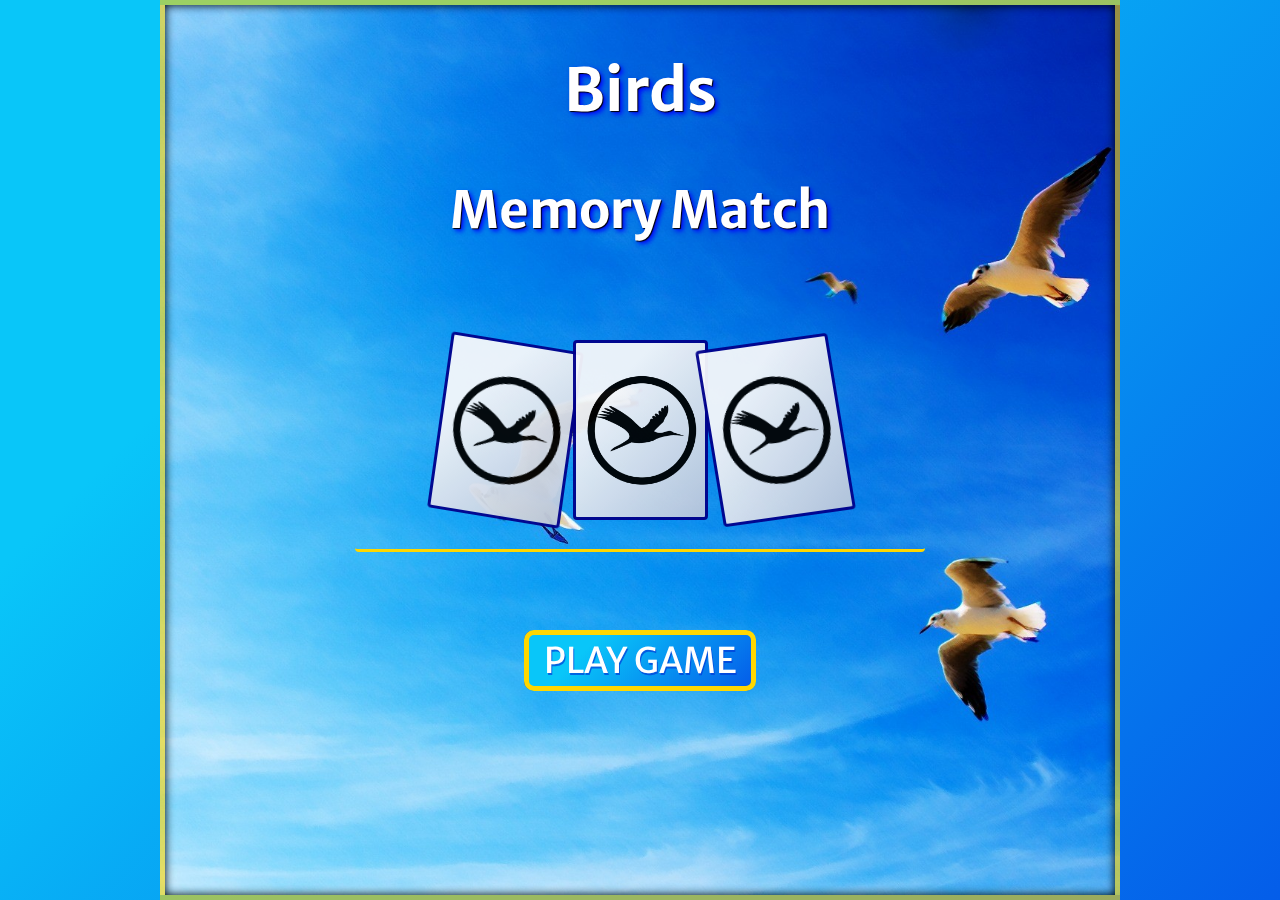
==== index.html @ 899b55b5 "changed font awesome icons for the exit and question icons" ====
<!DOCTYPE html>
<html lang="en" dir="ltr">
  <head>
    <title>Memory Match</title>
    <meta charset="utf-8">
    <meta name="viewport" content="width=device-width, initial-scale=1">
    <link href="https://fonts.googleapis.com/css?family=Anton|Merriweather+Sans|Work+Sans&display=swap" rel="stylesheet">
    <link rel="stylesheet" href="https://cdnjs.cloudflare.com/ajax/libs/font-awesome/4.7.0/css/font-awesome.min.css">
    <link href="https://fonts.googleapis.com/css?family=Open+Sans|Chicle" rel="stylesheet">
    <link rel="stylesheet" href="style.css">
    <script src="https://ajax.googleapis.com/ajax/libs/jquery/3.3.1/jquery.min.js"></script>
    <script src="cards.js"></script>
    <script src="stats.js"></script>
    <script src="game.js"></script>
    <script src="oop.js"></script>
  </head>
  <body>

    <div class="main">
      <div class="game-title">
        <h1>Birds</h1>
        <h3>Memory Match</h3>
      </div>
      <div class="main-cards">
        <div class="card-main left"></div>
        <div class="card-main middle"></div>
        <div class="card-main right"></div>
      </div>
      <div class="play-game">
        <span class="play-button">PLAY GAME</span>
      </div>
      <!-- <i class="fa fa-cog"></i>
      <i class="fa fa-question"></i> -->
    </div>

    <!--GAME OVER MODAL -->
    <div class="modal">
      <div class="modal-content">
        <div class="transparent-box">
          <i class="fa fa-close"></i>
          <h2>YOU WIN!</h2>
          <p class="attempts-after-win"></p>
          <p class="accuracy-after-win"></p>
          <p class="highest-accuracy-after-win"></p>
          <div class="play-again-button"><button>Play Again</button></div>
        </div>
      </div>
    </div>

    <!--Start Modal -->
    <div class="start-modal">
      <div class="content">
        <i class="fa fa-question" aria-hidden="true"></i>
        <i class="fa fa-close" aria-hidden="true"></i>
        <div class="game-and-stats">
          <div class="game-area"></div>
          <div class="statistics">
            <div class="attempts">
              <div class="label">Attempts:</div>
              <div class="value"></div>
            </div>
            <div class="accuracy">
              <div class="label">Accuracy:</div>
              <div class="value"></div>
            </div>
            <div class="description">
              <div class="label">Description:</div>
              <div class="value"></div>
              <div class="fun-fact"></div>
            </div>
            <button class="reset-button"type="button" name="button">Reset Game</button>
          </div>
        </div>
      </div>
    </div>
  </body>
</html>
---- style.css ----
body {
  margin: 0;
  font-size: 0;
  height: 100vh;
  font-family: 'Work Sans', sans-serif;
  background-color: #045de9;
  background-image: linear-gradient(315deg, #045de9 0%, #09c6f9 74%);
}

/* HEADER */


.game-logo {
  height: 27%;
}
.game-logo img {
  height: 100%;
}





/* .fa-cog, .fa-question, .fa-play-circle {
  font-size: 25px;
  color: black;
  padding: 2px;
  border-radius: 20%;
  background-color: #b8c6db;
  background-image: linear-gradient(315deg, #b8c6db 0%, #f5f7fa 74%);
  position: relative;
  display: inline-block;
  margin: 5px;
  border: 1px solid black;
  box-shadow: 0 2px 10px 2px rgba(0,0,0,0.1);
} */



/* MAIN GAME AREA */
.main {
 text-align: center;
 background-image: url('images/background.jpg');
 background-size: cover;
 background-position: center;
 background-repeat: no-repeat;
 height: 100%;
 font-size: 1rem;
 width: 75%;
 position: fixed;
 left: 50%;
 transform: translateX(-50%);
 border: 5px solid rgba(255, 215, 0, 0.6);
 -moz-box-shadow:    inset 0 0 10px #000000;
-webkit-box-shadow: inset 0 0 10px #000000;
box-shadow:         inset 0 0 10px #000000;
box-sizing: border-box;
overflow: auto;
}
h1 {
  margin-top: 0;
}

.play-game {
  margin-top: 9.1%;
}

.play-button {
  cursor: pointer;
  text-shadow: 0.15vw 0.15vw rgba(0, 55, 214, 0.67);
  font-family: 'Merriweather Sans', sans-serif;
  font-size: 2.2rem;
  border: 5px solid gold;
  border-radius: 10px;
  color: white;
  background-color: #045de9;
  background-image: linear-gradient(315deg, #045de9 0%, #09c6f9 74%);
  padding: 0.3% 1.5% 0.3% 1.5%;
}

.play-button:hover {
  font-size: 2.4rem;
}

.game-title {
  margin-top: 5%;
  font-family: 'Merriweather Sans', sans-serif;
  color: white;
  text-shadow: 1px 1px 1px #000,
             3px 3px 5px blue;
  position: relative;
}
.game-title h1 {
  font-size: 3.7rem;
}
.game-title h3 {
  font-size: 3.2rem;
}


/* STATS CONTAINER */

.stats-container {
  height: 100%;
  width: 26%;
  font-size: 1rem;
}

.stats-container > div {
  height: 80%;
  width: 70%;
  position: relative;
  top: 50%;
  left: 50%;
  transform: translate(-50%, -50%);
}

.games-played, .attempts, .accuracy {
  height: 10%;
  margin: 5px auto;
}
.games-played, .attempts, .accuracy, .description {
  border: 2px solid black;
  border-radius: 5px;
  background-color: #045de9;
  background-image: linear-gradient(315deg, #045de9 0%, #09c6f9 74%);
  box-shadow: 0 2px 10px 2px rgba(0,0,0,0.1);
}
.value {
  text-align: center;
}
.label {
  font-weight: bold;
}

.description {
  height: 47%;
  margin: 8% auto;
  position: relative;
}
.description .value {
  padding-top: 5px;
  padding-bottom: 10px;
  text-align: center;
  font-weight: bold;
  font-size: 1.2rem;
}
.description .fun-fact{
  text-align: left;
  padding-left: 5px;
  padding-right: 5px;
  font-size: 0.9rem;
}

.description .citation {
  position: absolute;
  bottom: 0;
  font-size: 0.4rem;
  word-wrap: break-word;
}

.stats-container, .game-container {
  display: inline-block;
  vertical-align: top;
}

.reset-button {
  background-color: silver;
  padding: 4px;
  text-transform: uppercase;
  border: 2px solid black;
  margin-top: 1%;
}


button:hover {
  cursor: pointer;
  background-color: gainsboro;
}


/* GAME AREA */



/* MODAL */
.modal {
  height: 100vh;
  width: 100%;
  position: fixed;
  background-color: rgba(135,206,250, 0.6);
  top: 0;
  padding-top: 25vh;
  display: none;
  z-index: 2;
  font-size: 1rem;
}

.modal-content {
  background-image: url('images/seagull-79658_1280.jpg'), linear-gradient(315deg, #b8c6db 0%, #f5f7fa 74%);
  background-repeat: no-repeat;
  background-size: cover;
  height: 380px;
  width: 510px;
  margin: 0 auto;
  text-align: center;
  font-family: 'Chicle', cursive;
  position: relative;
  color: blue;
}

.modal-content h2 {
  font-size: 55px;
  font-weight: bold;
}
.play-again-button {
  margin-top: 38px;
}
.play-again-button button {
  background-image: url('images/bird.png'), linear-gradient(315deg, #b8c6db 0%, #f5f7fa 74%);
  border-radius: 4px;
}
.transparent-box {
  background-color: rgba(238,232,170, 0.8);
  height: 100%;
  position: absolute;
  width: 100%;
  border: 3px solid navy;
  box-sizing: border-box;
}
.modal-content, .transparent-box {
  border-radius: 10px;
  box-shadow: 0 2px 10px 2px rgba(0,0,0,0.1);
}
.play-again-button button {
  font-size: 40px;
  font-family: inherit;
  background-color: rgba(255,255,255,0);
  border: none;
  color: inherit;
  border: solid navy;
}
.play-again-button button:hover {
  font-size: 45px;
}


.modal .fa-close {
  float: right;
  font-size: 20px;
  color: black;
  cursor: pointer;
  padding: 5px;
}
.modal .fa-close:hover {
  font-size: 30px;
}

/*GAME MODAL*/
.start-modal {
  display: none;
  position: fixed;
  z-index: 1;
  left: 0;
  top: 0;
  width: 100%;
  height: 100%;
  background-color: #045de9;
  background-image: linear-gradient(315deg, #045de9 0%, #09c6f9 74%);
}
.start-modal .fa-question{
  left: 5px;
}

.start-modal .fa-close {
  right: 5px;
}

.start-modal .fa-close, .start-modal .fa-question {
  font-size: 50px;
  /* font-weight: bold; */
  cursor: pointer;
  position: absolute;
  color: 	rgba(255,215,0, 0.8);
}
.start-modal .fa-close:hover, .start-modal .fa-question:hover {
  font-size: 55px;
}

.start-modal .stats-container {
  position: absolute;
}

.start-modal .game-and-stats {
  height: 100%;
  width: 65vh;
  margin: 0 auto;
  box-sizing: border-box;
}

.start-modal .game-area {
  font-size: 0;
  box-shadow: 0 10px 6px -6px #777;
  border-radius: 1%;
  width: 100%;
  height: 65%;
  display: inline-block;
  position: relative;
  background-color: rgba(241, 231, 254, 0.4);
  margin-top: 5%;
}

.content {
  position: absolute;
  width: 100%;
  height: 100%;
  width: 80%;
  position: fixed;
  left: 50%;
  transform: translateX(-50%);
  border: 5px solid rgb(255, 215, 0);
  -moz-box-shadow:    inset 0 0 10px #000000;
 -webkit-box-shadow: inset 0 0 10px #000000;
 box-shadow:         inset 0 0 10px #000000;
 box-sizing: border-box;
 background-image: url('images/background.jpg');
 background-size: cover;
 background-position: center;
 background-repeat: no-repeat;
}


.start-modal .card {
  width: 25%;
  height: 25%;
  display: inline-block;
  font-size: 1rem;
  position: relative;
  cursor: pointer;
  perspective: 1000px;
  background-color: transparent;
  cursor: pointer;
}
.start-modal .back:hover {
  width: 93.8%;
  height: 93.8%;
}


.start-modal  .card-inner {
  position: relative;
  width: 100%;
  height: 100%;
  text-align: center;
  transition: transform 0.8s;
  transform-style: preserve-3d;
}

.start-modal  .card-flip {
  transform: rotateY(180deg);
}


.start-modal  .front, .back {
  height: 95%;
  width: 95%;
  position: absolute;
  top: 2.5%;
  left: 2.5%;
  box-sizing: border-box;
  border-radius: 5px;
  background-repeat: no-repeat;
  backface-visibility: hidden;
}

.start-modal .back {
  background-image: url('images/bird.png'), linear-gradient(315deg, #b8c6db 0%, #f5f7fa 74%);
  background-size: 100%;
  background-position: center;
  border: darkblue solid;
  background-color: #b8c6db;
}

.main-cards {
  position: relative;
  /* height: 22%; */
  width: 60%;
  display: inline-block;
  border-radius: 4px;
  padding: auto;
  left: 0;
  font-size: 0;
  margin-top: 5%;
  border-bottom: 3px solid gold;
  padding-bottom: 3%;
}
.card-main {
  background-image: url('images/bird.png'), linear-gradient(315deg, #b8c6db 0%, #f5f7fa 74%);
  background-size: 100%;
  background-position: center;
  background-repeat: no-repeat;
  border: darkblue solid;
  background-color: #b8c6db;
  display: inline-block;
  width: 15vh;
  height: 20vh;
  box-sizing: border-box;
  border-radius: 4px;
  opacity: 0.95;
}
.left {
   transform: rotate3d(0.1,0.1, 0.1, 15deg);
}
.middle {
  left: 130px;
}
.right {
  left: 260px;
  transform: rotate3d(0.1,0.1, 0.1, -15deg);
}

.start-modal .front {
  background-size: 100% 100%;
  background-position: cover;
  border: 1px darkblue solid;
  transform: rotateY(180deg);
}

.statistics {
  font-size: 0;
  position: relative;
  display: inline-block;
  width: 100%;
  height: 35%;
}

.statistics .attempts, .accuracy {
  width: 48%;
  display: inline-block;
  height: 20%;
}

.statistics .accuracy {
  position: absolute;
  right: 0;
}

.statistics .label {
  position: absolute;
  font-size: 1rem;
}

.statistics .value {
  padding: 0;
  text-align: right;
  top: 0;
  font-size: 1rem;
  margin-top: 5%;
  font-weight: bold;
  /* background-color: gold;
  display: inline-block; */
  /* position: absolute;
  right: 0; */
}
.statistics .attempts .value {
  padding-right: 2%;
}

.description {
  height: 30%;
  margin: 0 auto;
}
.statistics .description .value {
  margin-top: 0;
  text-align: center;
}


/* @media (max-height: 545px), (min-width: 500px) {
  .main-cards {
    display: none;
  }
} */

/* MEDIA QUERIES */
@media only screen and (max-width: 1200px) {

  .description .fun-fact {
    font-size: 0.8rem;
  }
  .game-header {
    height: 160px;
  }

}

@media only screen and (max-width: 990px) {

  /* .fa-cog, .fa-question, .fa-play-circle {
    font-size: 20px;
    margin: 1px;
    font-size: 16px;
  } */
  .logo > img{
    height: 80%;
    top: 10%;
  }
  .description .value {
    font-size: 1rem;
  }
  .description .fun-fact {
    text-align: left;
    font-size: 0.7rem;
  }
}
@media only screen and (max-width: 770px) {

  .main {
    width: 100%;
  }
  .content {
    width: 100%;
  }

  .game-title h1 {
    font-size: 3.2rem;
  }
  .game-title h3 {
    font-size: 2.7rem;
  }
  .card-main {
    width: 12vh;
    height: 17vh;
  }

  .play-game {
    margin-top: 15%;
  }


  .description .value {
    padding-top: 2px;
    padding-bottom: 4px;
  }
  .label {
    font-size: 0.8rem;
  }

  .game-header {
    height: 150px;
  }
  .game-area {
    height: 80%;
  }
  .settings, .about {
    vertical-align: bottom;
  }
  .stats-container > div {
    width: 80%;
  }
}


@media only screen and (max-width: 580px) {

  .card-main {
    width: 10vh;
    height: 15vh;
  }

  .main {
    padding-top: 10%;
  }
  .play-button {
    font-size: 2.0rem;
  }

  .start-modal .fa-question {
    left: 0;
    font-size: 22px;
  }

  .start-modal .fa-close {
    right: 0;
    font-size: 22px;
  }
  .start-modal .fa-close:hover, .start-modal .fa-question {
    font-size: 27px;
  }
}

@media only screen and (max-width: 420px) {
  .card-main {
    width: 7vh;
    height: 12vh;
  }
  /* .start-modal .card {
    width: 25vw;
    height: 25vw;
  } */
  .play-game {
    margin-top: 20%;
  }
  .play-button {
    font-size: 1.8rem;
  }
  .game-title h1 {
    font-size: 2.9rem;
  }
  .game-title h3 {
    font-size: 2.4rem;
  }
  .start-modal .game-and-stats {
    height: 85vh;
    width: 43vh;
  }

  .start-modal .game-area {
    width: 100%;
    height: 43vh;
    margin-top: 10%;
  }

}
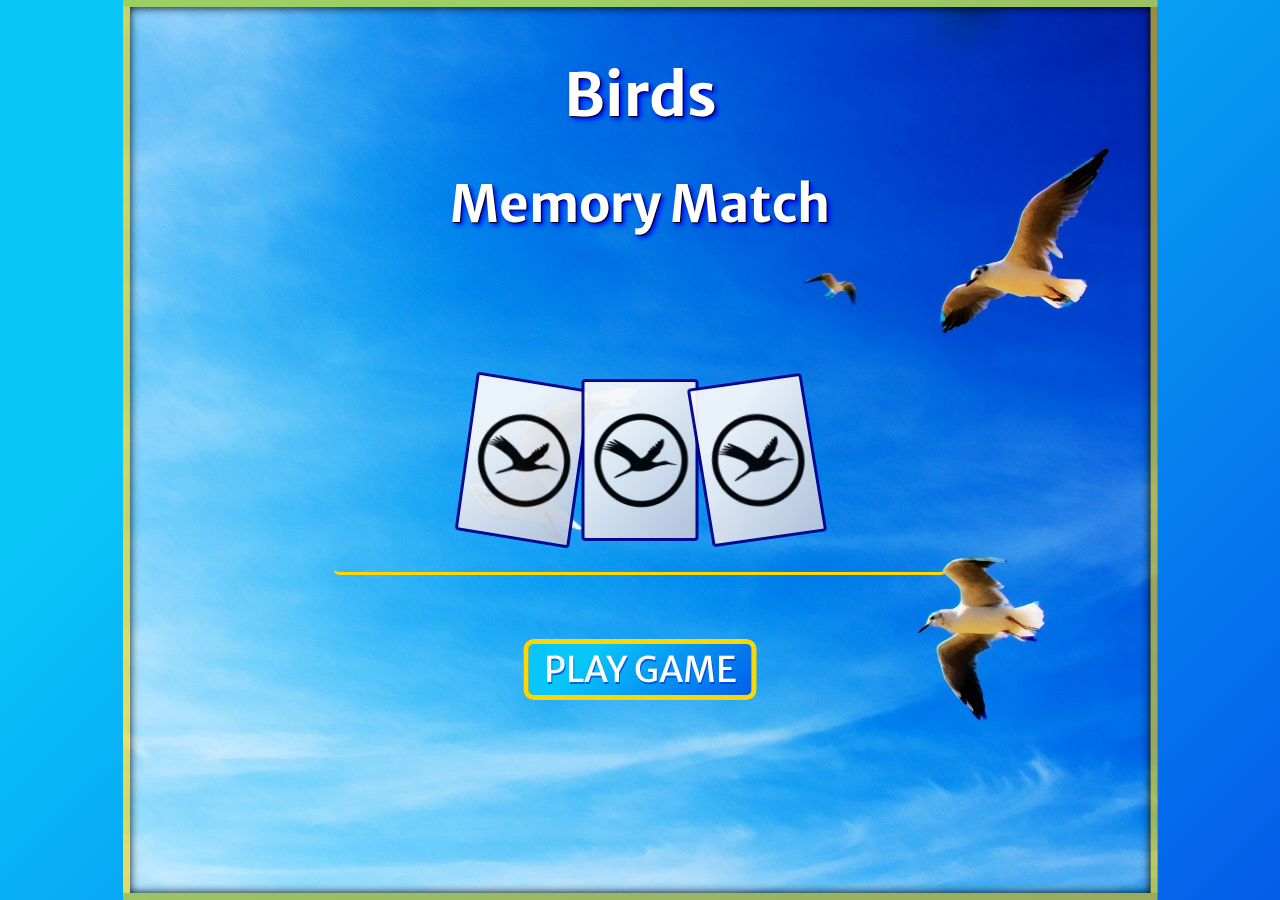
==== commit 6705e3fd: "statistics section now mobile responsive" ====
--- a/index.html
+++ b/index.html
@@ -15,7 +15,7 @@
     <script src="oop.js"></script>
   </head>
   <body>
-
+    <!--MAIN PAGE -->
     <div class="main">
       <div class="game-title">
         <h1>Birds</h1>
@@ -29,8 +29,6 @@
       <div class="play-game">
         <span class="play-button">PLAY GAME</span>
       </div>
-      <!-- <i class="fa fa-cog"></i>
-      <i class="fa fa-question"></i> -->
     </div>
 
     <!--GAME OVER MODAL -->
--- a/style.css
+++ b/style.css
@@ -6,18 +6,6 @@
   background-color: #045de9;
   background-image: linear-gradient(315deg, #045de9 0%, #09c6f9 74%);
 }
-
-/* HEADER */
-
-
-.game-logo {
-  height: 27%;
-}
-.game-logo img {
-  height: 100%;
-}
-
-
 
 
 
@@ -46,23 +34,22 @@
  background-repeat: no-repeat;
  height: 100%;
  font-size: 1rem;
- width: 75%;
+ /* width: 75%; */
+ width: 115vh;
  position: fixed;
  left: 50%;
  transform: translateX(-50%);
- border: 5px solid rgba(255, 215, 0, 0.6);
+ border: 7px solid rgba(255, 215, 0, 0.6);
  -moz-box-shadow:    inset 0 0 10px #000000;
 -webkit-box-shadow: inset 0 0 10px #000000;
 box-shadow:         inset 0 0 10px #000000;
 box-sizing: border-box;
 overflow: auto;
 }
-h1 {
-  margin-top: 0;
-}
+
 
 .play-game {
-  margin-top: 9.1%;
+  margin-top: 8vh;
 }
 
 .play-button {
@@ -89,12 +76,15 @@
   text-shadow: 1px 1px 1px #000,
              3px 3px 5px blue;
   position: relative;
+  height: 30vh;
 }
 .game-title h1 {
   font-size: 3.7rem;
+  margin-top: 2vh;
 }
 .game-title h3 {
   font-size: 3.2rem;
+  margin: 0;
 }
 
 
@@ -115,7 +105,7 @@
   transform: translate(-50%, -50%);
 }
 
-.games-played, .attempts, .accuracy {
+.attempts, .accuracy {
   height: 10%;
   margin: 5px auto;
 }
@@ -149,7 +139,7 @@
   text-align: left;
   padding-left: 5px;
   padding-right: 5px;
-  font-size: 0.9rem;
+  font-size: 1rem;
 }
 
 .description .citation {
@@ -170,6 +160,9 @@
   text-transform: uppercase;
   border: 2px solid black;
   margin-top: 1%;
+  left: 50%;
+  position: relative;
+  transform: translateX(-50%);
 }
 
 
@@ -278,7 +271,6 @@
 
 .start-modal .fa-close, .start-modal .fa-question {
   font-size: 50px;
-  /* font-weight: bold; */
   cursor: pointer;
   position: absolute;
   color: 	rgba(255,215,0, 0.8);
@@ -383,10 +375,9 @@
 
 .main-cards {
   position: relative;
-  /* height: 22%; */
   width: 60%;
   display: inline-block;
-  border-radius: 4px;
+  border-radius: 6px;
   padding: auto;
   left: 0;
   font-size: 0;
@@ -402,8 +393,8 @@
   border: darkblue solid;
   background-color: #b8c6db;
   display: inline-block;
-  width: 15vh;
-  height: 20vh;
+  width: 13vh;
+  height: 18vh;
   box-sizing: border-box;
   border-radius: 4px;
   opacity: 0.95;
@@ -431,7 +422,7 @@
   position: relative;
   display: inline-block;
   width: 100%;
-  height: 35%;
+  height: 40%;
 }
 
 .statistics .attempts, .accuracy {
@@ -457,36 +448,28 @@
   font-size: 1rem;
   margin-top: 5%;
   font-weight: bold;
-  /* background-color: gold;
-  display: inline-block; */
-  /* position: absolute;
-  right: 0; */
 }
 .statistics .attempts .value {
   padding-right: 2%;
 }
 
 .description {
-  height: 30%;
+  height: 35%;
   margin: 0 auto;
 }
 .statistics .description .value {
   margin-top: 0;
   text-align: center;
-}
-
-
-/* @media (max-height: 545px), (min-width: 500px) {
-  .main-cards {
-    display: none;
-  }
-} */
+  font-weight: bold;
+}
+
+
 
 /* MEDIA QUERIES */
 @media only screen and (max-width: 1200px) {
 
   .description .fun-fact {
-    font-size: 0.8rem;
+    font-size: 0.9rem;
   }
   .game-header {
     height: 160px;
@@ -496,11 +479,6 @@
 
 @media only screen and (max-width: 990px) {
 
-  /* .fa-cog, .fa-question, .fa-play-circle {
-    font-size: 20px;
-    margin: 1px;
-    font-size: 16px;
-  } */
   .logo > img{
     height: 80%;
     top: 10%;
@@ -534,7 +512,7 @@
   }
 
   .play-game {
-    margin-top: 15%;
+    margin-top: 11vh;
   }
 
 
@@ -584,7 +562,7 @@
     right: 0;
     font-size: 22px;
   }
-  .start-modal .fa-close:hover, .start-modal .fa-question {
+  .start-modal .fa-close:hover, .start-modal .fa-question:hover {
     font-size: 27px;
   }
 }
@@ -594,12 +572,9 @@
     width: 7vh;
     height: 12vh;
   }
-  /* .start-modal .card {
-    width: 25vw;
-    height: 25vw;
-  } */
+
   .play-game {
-    margin-top: 20%;
+    margin-top: 15vh;
   }
   .play-button {
     font-size: 1.8rem;
@@ -610,15 +585,83 @@
   .game-title h3 {
     font-size: 2.4rem;
   }
+
   .start-modal .game-and-stats {
     height: 85vh;
-    width: 43vh;
+    width: 50vh;
   }
 
   .start-modal .game-area {
     width: 100%;
+    height: 50vh;
+    margin-top: 10%;
+  }
+
+  .statistics {
+    margin-top: 5vh;
+    height: 40%;
+  }
+  .reset-button {
+    margin-top: 4%;
+  }
+}
+
+@media only screen and (max-width: 420px) and (min-height: 800px){
+  .start-modal .game-and-stats {
+    width: 43vh;
+  }
+
+  .start-modal .game-area {
     height: 43vh;
-    margin-top: 10%;
-  }
-
-}
+  }
+}
+
+@media only screen and (max-width: 320px) {
+  .statistics .value {
+    font-size: 0.8rem;
+  }
+  .statistics .label {
+    font-size: 0.6rem;
+  }
+  .description .fun-fact {
+    font-size: 0.6rem;
+  }
+
+}
+
+@media only screen and (max-height: 532px) {
+  .main-cards {
+    margin-top: 8%;
+  }
+  .start-modal .game-and-stats {
+    /* width: 80vh; */
+    height: 90vh;
+  }
+  .statistics .label {
+    font-size: 0.8rem;
+  }
+  .statistics .value {
+    font-size: 0.8rem;
+  }
+  .description .fun-fact {
+    font-size: 0.7rem;
+  }
+}
+
+@media only screen and (max-height: 479px) {
+  .game-title h1 {
+    font-size: 2.5rem;
+    margin-bottom: 2vh;
+  }
+  .game-title h3 {
+    font-size: 2rem;
+  }
+
+  .play-game {
+    margin-top: 20px;
+  }
+
+  .main {
+    padding-top: 0;
+  }
+}
